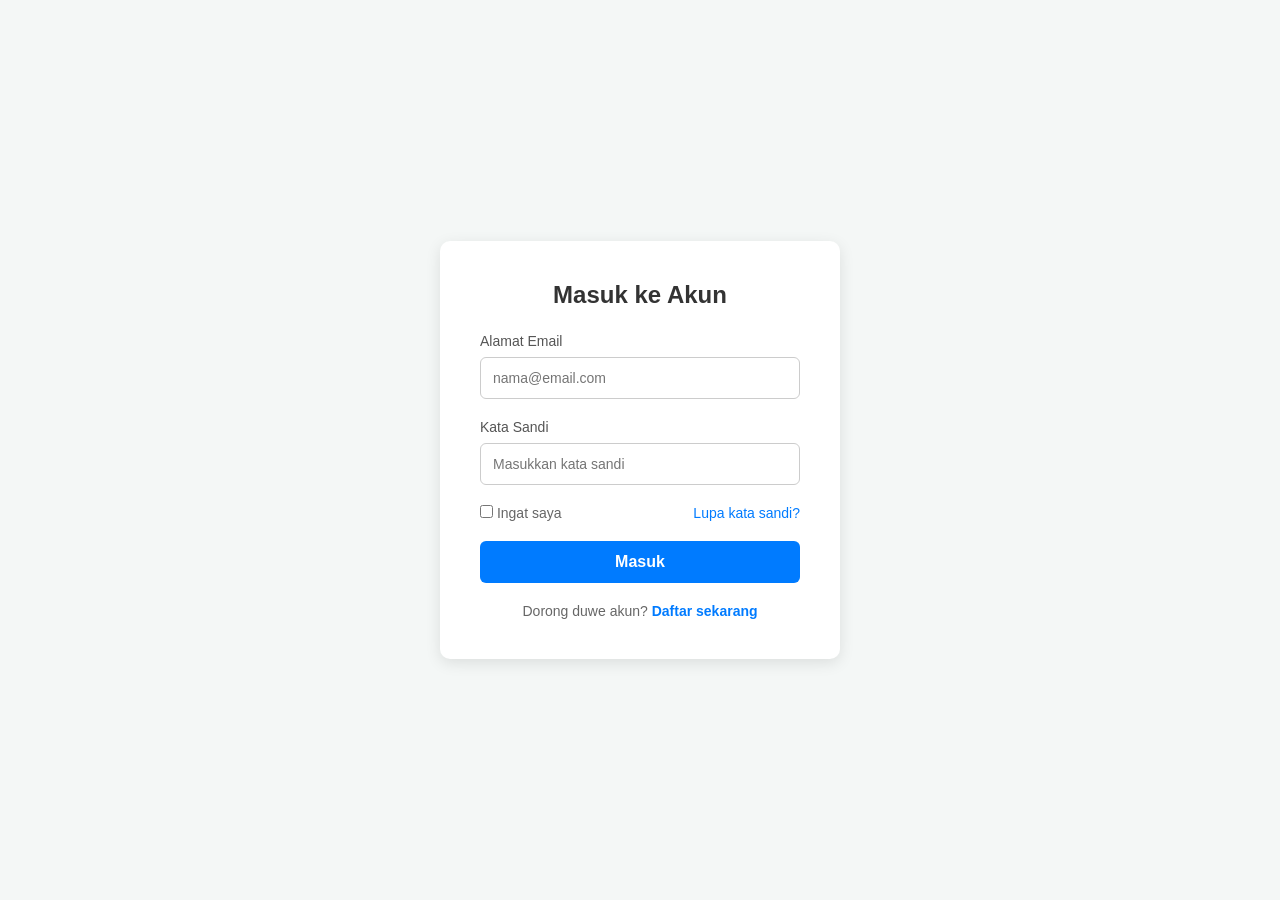
==== log in page test.html @ 630d4493 "Add files via upload" ====
<!DOCTYPE html>
<html lang="id">
<head>
  <meta charset="UTF-8">
  <meta name="viewport" content="width=device-width, initial-scale=1.0">
  <title>Halaman Login</title>
  <style>
    * {
      box-sizing: border-box;
      margin: 0;
      padding: 0;
      font-family: 'Segoe UI', Tahoma, Geneva, Verdana, sans-serif;
    }

    body {
      background-color: #f4f7f6;
      display: flex;
      justify-content: center;
      align-items: center;
      min-height: 100vh;
    }

    .login-container {
      background-color: #ffffff;
      padding: 40px;
      border-radius: 10px;
      box-shadow: 0 4px 15px rgba(0, 0, 0, 0.1);
      width: 100%;
      max-width: 400px;
    }

    .login-container h2 {
      text-align: center;
      margin-bottom: 24px;
      color: #333333;
    }

    .form-group {
      margin-bottom: 20px;
    }

    .form-group label {
      display: block;
      margin-bottom: 8px;
      color: #555555;
      font-size: 14px;
    }

    .form-group input[type="email"],
    .form-group input[type="password"] {
      width: 100%;
      padding: 12px;
      border: 1px solid #cccccc;
      border-radius: 6px;
      font-size: 14px;
      transition: border-color 0.2s;
    }

    .form-group input[type="email"]:focus,
    .form-group input[type="password"]:focus {
      outline: none;
      border-color: #007bff;
    }

    .form-options {
      display: flex;
      justify-content: space-between;
      align-items: center;
      margin-bottom: 20px;
      font-size: 14px;
    }

    .form-options label {
      color: #666666;
      cursor: pointer;
    }

    .form-options a {
      color: #007bff;
      text-decoration: none;
    }

    .form-options a:hover {
      text-decoration: underline;
    }

    .btn-login {
      width: 100%;
      padding: 12px;
      background-color: #007bff;
      border: none;
      border-radius: 6px;
      color: #ffffff;
      font-size: 16px;
      font-weight: bold;
      cursor: pointer;
      transition: background-color 0.2s;
    }

    .btn-login:hover {
      background-color: #0056b3;
    }

    .signup-link {
      text-align: center;
      margin-top: 20px;
      font-size: 14px;
      color: #666666;
    }

    .signup-link a {
      color: #007bff;
      text-decoration: none;
      font-weight: bold;
    }

    .signup-link a:hover {
      text-decoration: underline;
    }
  </style>
</head>
<body>

  <div class="login-container">
    <h2>Masuk ke Akun</h2>
    
    <form action="#" method="POST">
      <div class="form-group">
        <label for="email">Alamat Email</label>
        <input type="email" id="email" name="email" placeholder="nama@email.com" required>
      </div>

      <div class="form-group">
        <label for="password">Kata Sandi</label>
        <input type="password" id="password" name="password" placeholder="Masukkan kata sandi" required>
      </div>

      <div class="form-options">
        <label>
          <input type="checkbox" name="remember"> Ingat saya
        </label>
        <a href="#">Lupa kata sandi?</a>
      </div>

      <button type="submit" class="btn-login">Masuk</button>
    </form>

    <div class="signup-link">
      Dorong duwe akun? <a href="#">Daftar sekarang</a>
    </div>
  </div>

</body>
</html>
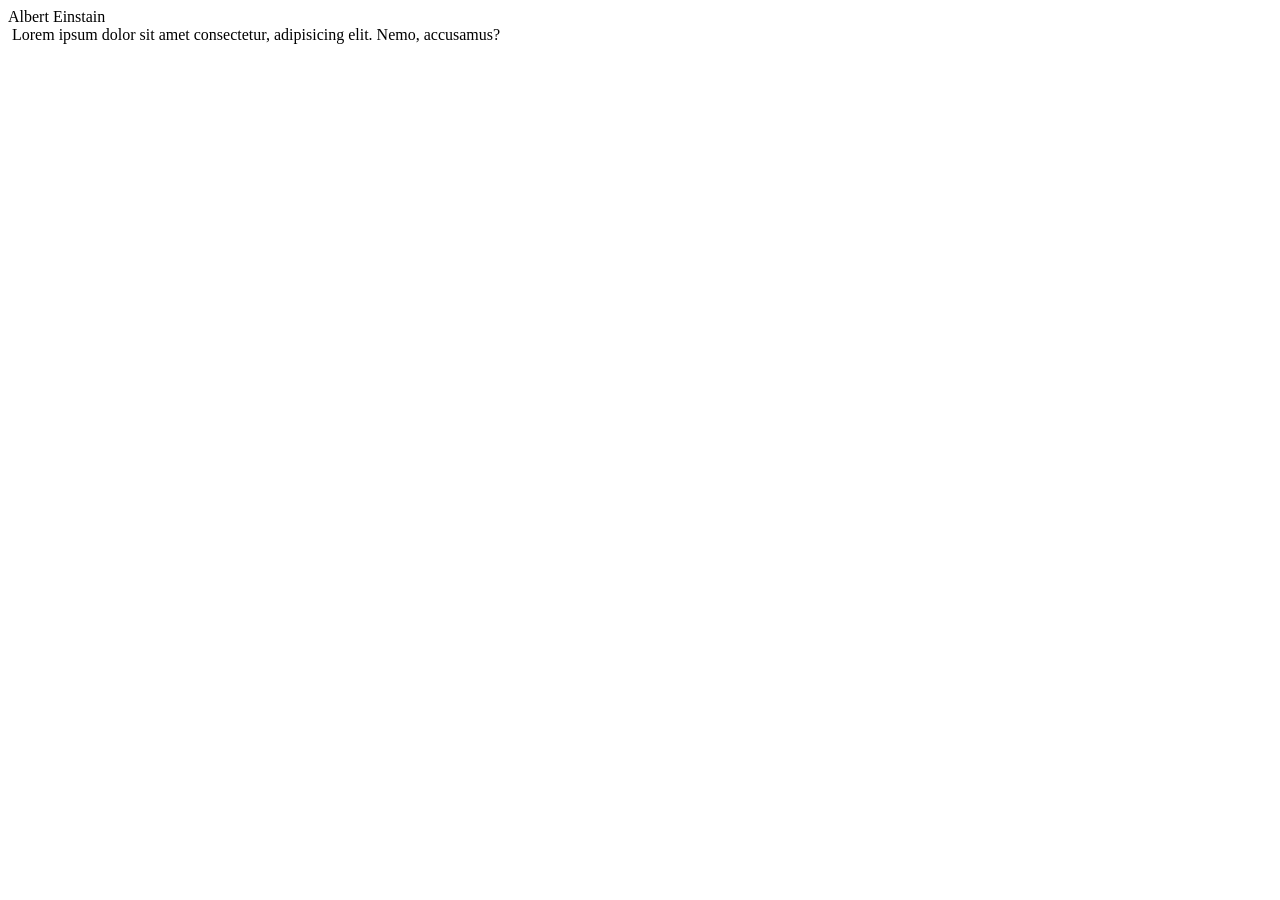
==== commit aff5c220: "Update log in page test.html" ====
--- a/log in page test.html
+++ b/log in page test.html
@@ -1,154 +1,33 @@
 <!DOCTYPE html>
-<html lang="id">
-<head>
-  <meta charset="UTF-8">
-  <meta name="viewport" content="width=device-width, initial-scale=1.0">
-  <title>Halaman Login</title>
-  <style>
-    * {
-      box-sizing: border-box;
-      margin: 0;
-      padding: 0;
-      font-family: 'Segoe UI', Tahoma, Geneva, Verdana, sans-serif;
-    }
-
-    body {
-      background-color: #f4f7f6;
-      display: flex;
-      justify-content: center;
-      align-items: center;
-      min-height: 100vh;
-    }
-
-    .login-container {
-      background-color: #ffffff;
-      padding: 40px;
-      border-radius: 10px;
-      box-shadow: 0 4px 15px rgba(0, 0, 0, 0.1);
-      width: 100%;
-      max-width: 400px;
-    }
-
-    .login-container h2 {
-      text-align: center;
-      margin-bottom: 24px;
-      color: #333333;
-    }
-
-    .form-group {
-      margin-bottom: 20px;
-    }
-
-    .form-group label {
-      display: block;
-      margin-bottom: 8px;
-      color: #555555;
-      font-size: 14px;
-    }
-
-    .form-group input[type="email"],
-    .form-group input[type="password"] {
-      width: 100%;
-      padding: 12px;
-      border: 1px solid #cccccc;
-      border-radius: 6px;
-      font-size: 14px;
-      transition: border-color 0.2s;
-    }
-
-    .form-group input[type="email"]:focus,
-    .form-group input[type="password"]:focus {
-      outline: none;
-      border-color: #007bff;
-    }
-
-    .form-options {
-      display: flex;
-      justify-content: space-between;
-      align-items: center;
-      margin-bottom: 20px;
-      font-size: 14px;
-    }
-
-    .form-options label {
-      color: #666666;
-      cursor: pointer;
-    }
-
-    .form-options a {
-      color: #007bff;
-      text-decoration: none;
-    }
-
-    .form-options a:hover {
-      text-decoration: underline;
-    }
-
-    .btn-login {
-      width: 100%;
-      padding: 12px;
-      background-color: #007bff;
-      border: none;
-      border-radius: 6px;
-      color: #ffffff;
-      font-size: 16px;
-      font-weight: bold;
-      cursor: pointer;
-      transition: background-color 0.2s;
-    }
-
-    .btn-login:hover {
-      background-color: #0056b3;
-    }
-
-    .signup-link {
-      text-align: center;
-      margin-top: 20px;
-      font-size: 14px;
-      color: #666666;
-    }
-
-    .signup-link a {
-      color: #007bff;
-      text-decoration: none;
-      font-weight: bold;
-    }
-
-    .signup-link a:hover {
-      text-decoration: underline;
-    }
-  </style>
-</head>
-<body>
-
-  <div class="login-container">
-    <h2>Masuk ke Akun</h2>
-    
-    <form action="#" method="POST">
-      <div class="form-group">
-        <label for="email">Alamat Email</label>
-        <input type="email" id="email" name="email" placeholder="nama@email.com" required>
+<html lang="en">
+  <head>
+    <meta charset="UTF-8" />
+    <meta name="viewport" content="width=device-width, initial-scale=1.0" />
+    <title>Bento</title>
+    <link rel="stylesheet" href="style.css" />
+  </head>
+  <body>
+    <div class="grid-container">
+      <div class="detail">
+        <div class="section">
+          <span class="albert">Albert Einstain</span>
+          <img class="item" src="assets/albert2.jpeg" alt="" />
+          <img class="item" src="assets/albert1.jpeg" alt="" />
+        </div>
+        <div class="section">
+          <img
+            class="item"
+            src="assets/albert4.jpg"
+            alt=""
+            style="width: 480px"
+          />
+          <span class="desc"
+            >Lorem ipsum dolor sit amet consectetur, adipisicing elit. Nemo,
+            accusamus?</span
+          >
+        </div>
       </div>
-
-      <div class="form-group">
-        <label for="password">Kata Sandi</label>
-        <input type="password" id="password" name="password" placeholder="Masukkan kata sandi" required>
-      </div>
-
-      <div class="form-options">
-        <label>
-          <input type="checkbox" name="remember"> Ingat saya
-        </label>
-        <a href="#">Lupa kata sandi?</a>
-      </div>
-
-      <button type="submit" class="btn-login">Masuk</button>
-    </form>
-
-    <div class="signup-link">
-      Dorong duwe akun? <a href="#">Daftar sekarang</a>
+      <img class="banner" src="assets/albert3.jpg" alt="" />
     </div>
-  </div>
-
-</body>
+  </body>
 </html>
